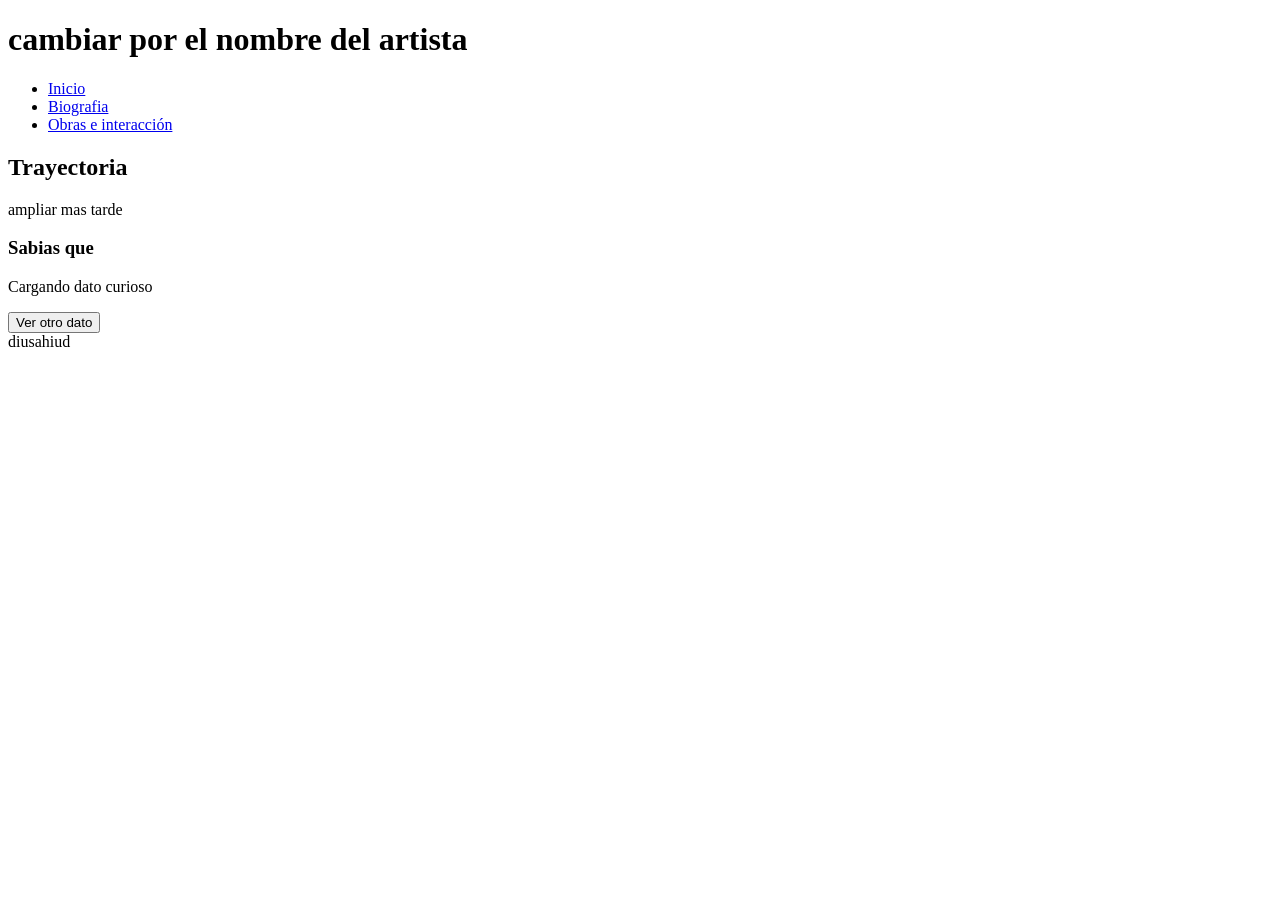
==== biografia.html @ c1e75caa "biografia pagina todavía vacia de la biografia" ====
<!DOCTYPE html>
<html lang="es">
    <head>
        <meta charset="UTF-8">
        <title>Biografia</title>
        <link rel="stylesheet" href="css/estilos.css">
    </head>
    <body>
        <div class="contenedor-principal">
         <header class="encabezado">
            <h1 class="titulo-fuente"> cambiar por el nombre del artista</h1>
            <nav class="menu-navegacion">
                <ul>
                    <li> <a href="index.html" class="activo">Inicio</a></li>
                    <li> <a href="biografia.html">Biografia</a></li>
                    <li> <a href="obras.html">Obras e interacción</a></li>
                </ul>
            </nav>
         </header>

         <main class="contenido-biografia">
            <section class="layout-2-columnas">
                <article class="columna-principal">
                    <h2 class="titulo-fuente">Trayectoria</h2>
                    <p>ampliar mas tarde</p>
                </article>
                <aside class="columna-secundaria">
                    <h3 class="titulo-fuente">Sabias que</h3>
                    <div id="caja-dato-curioso" class="caja-dato">
                        <p id="texto-dato">Cargando dato curioso</p>
                        <button id="btn-dato-curtioso" type="button"> Ver otro dato</button>
                    </div>
                </aside>
            </section>
         </main>

         <footer>
            diusahiud
         </footer>
        </div>


        <script src="js/datos-curiosos.js"></script>
    </body>
</html>
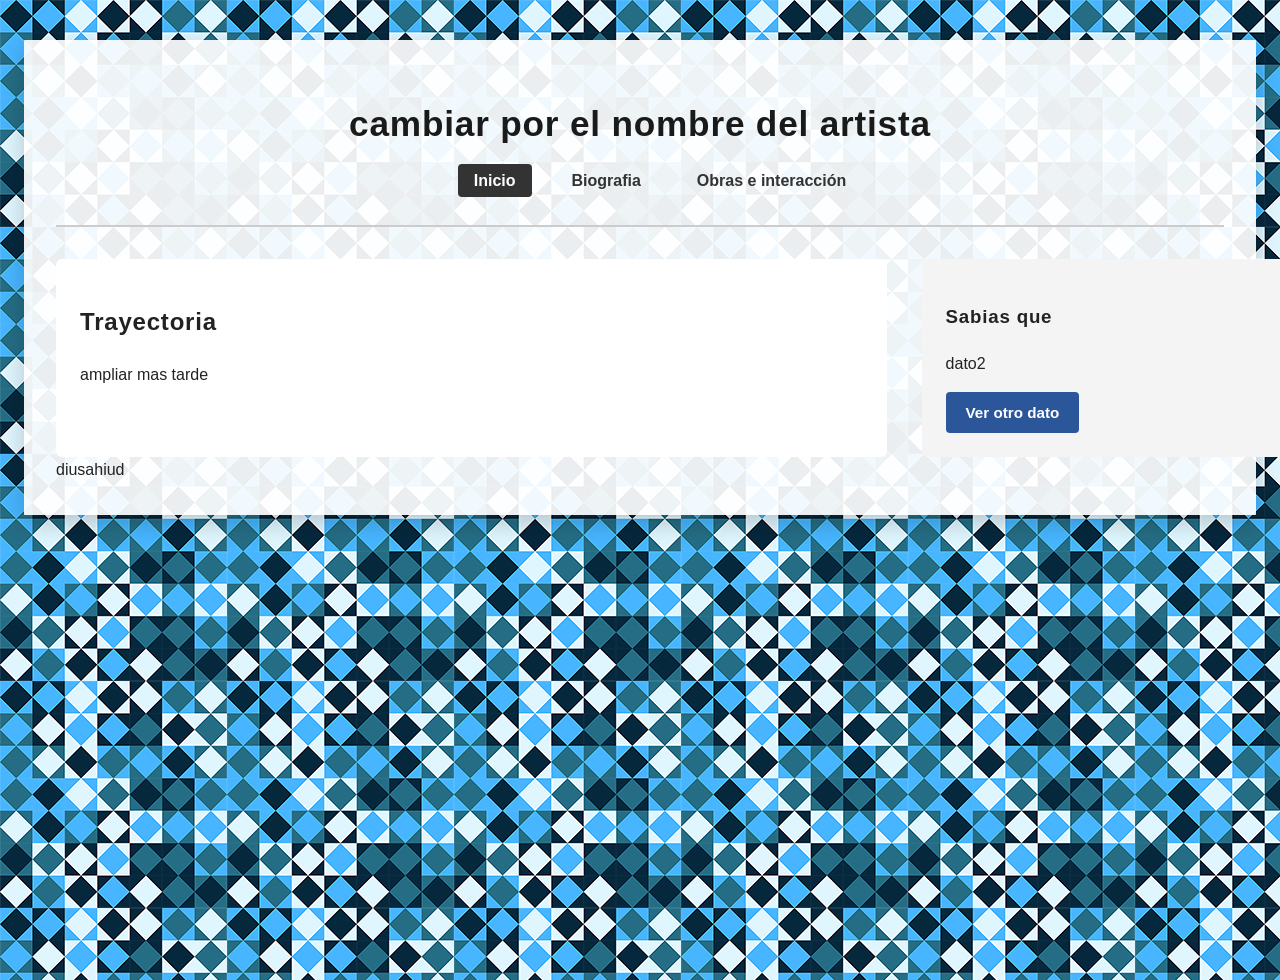
==== commit a38bcd43: "datos y css script para los datos curiosos y el css para los estilos" ====
--- a/biografia.html
+++ b/biografia.html
@@ -28,7 +28,7 @@
                     <h3 class="titulo-fuente">Sabias que</h3>
                     <div id="caja-dato-curioso" class="caja-dato">
                         <p id="texto-dato">Cargando dato curioso</p>
-                        <button id="btn-dato-curtioso" type="button"> Ver otro dato</button>
+                        <button id="btn-dato-curioso" type="button"> Ver otro dato</button>
                     </div>
                 </aside>
             </section>
--- a/css/estilos.css
+++ b/css/estilos.css
@@ -0,0 +1,167 @@
+body {
+    background-image: url('../img/fondo.png');
+    font-family: Arial, Helvetica, sans-serif;
+    color: #222;
+    line-height: 1.6;
+
+    display: flex;
+    justify-content: center;
+    align-items: flex-start;
+    min-height: 100vh;
+    padding: 2rem 1rem;
+}
+
+.titulo-fuente{
+    font-family;
+    letter-spacing: 0.05rem;
+}
+
+.contenedor-principal {
+    width: 100%;
+    max-width: 75rem;
+    background-color: rgba(255, 255, 255, 0.92);
+    border-radius: 0.05rem;
+    padding: 2rem;
+    box-shadow: 0 0.5rem 1.5rem rgba(0, 0, 0, 0.2);
+}
+
+.encabezado{
+    border-bottom: 0.125rem solid #ccc;
+    padding-bottom: 1rem;
+    margin-bottom: 2rem;
+}
+
+.encabezado h1{
+    font-size: 2.2rem;
+    text-align: center;
+    margin-bottom: 1rem;
+    color: #1a1a1a;
+}
+
+.menu-navegacion ul {
+    list-style: none;
+    display: flex;
+    justify-content: center;
+    gap: 1.5rem;
+}
+
+.menu-navegacion a {
+    text-decoration: none;
+    color: #333;
+    font-weight: bold;
+    padding: 0.5rem 1rem;
+    border-radius: 0.25rem;
+    transition: background-color 0.3s ease, color 0.3s ease;
+}
+
+.menu-navegacion a:hover,
+.menu-navegacion a.activo{
+    background-color: #333;
+    color: #fff;
+}
+
+.layout-3-columnas {
+    display: flex;
+    flex-direction: row;
+    justify-content: space-between;
+    gap: 2%;
+}
+
+.layout-3-columnas .columna {
+    flex: 0 0 32%;
+    background-color: #fff;
+    padding: 1.5rem;
+    border-radius: 0.375rem;
+    border: 0.0623rem solid #e0e0e0;
+}
+
+.layout-2-columnas {
+    display: flex;
+    flex-direction: row;
+    justify-content: space-between;
+    gap: 3%;
+}
+
+.columna-principal{
+    flex: 0 0 67%;
+    background-color: #fff;
+    padding: 1.5rem;
+    border-radius: 0.375rem;
+}
+
+.columna-secundaria {
+    flex: 0 0 30%;
+    background-color: #f4f4f4;
+    padding: 1.5rem;
+    border-radius: 0.375rem;
+}
+
+.controles-galeria {
+    margin: 1.5 rem 0;
+}
+
+.controles-galeria button,
+.caja-dato button {
+    background-color: #2b579a;
+    color: #fff;
+    border: none;
+    padding: 0.75rem 1.25rem;
+    font-size: 0.95rem;
+    cursor: pointer;
+    border-radius: 0.25rem;
+    font-weight: bold;
+}
+
+#galeria-obras.vista-grid {
+    display: flex
+    flex-wrap: wrap;
+    gap: 2%
+}
+
+#galeria-obras.vista-grid .tarjeta-obra {
+    flex: 0 0 32%;
+    margin-bottom: 1.5rem;
+    background-color: #fff;
+    padding: 1rem;
+    border: 0.0625rem solid #ddd;
+    border-radius: 0.25rem;
+    text-align: center;
+}
+
+#galeria-obras.vista-grid img{
+    width: 100%;
+    height: 12.5rem;
+    object-fit: cover;
+    border-radius: 0.25rem;
+}
+
+#galeria-obras.vista-lista {
+    display: flex;
+    flex-direction: column;
+    gap: 1rem;
+}
+
+#galeria-obras.vista-lista .tarjeta-obra {
+    display: flex;
+    align-items: center;
+    gap: 1.5rem;
+    background-color: #eef2f7;
+    padding: 1rem;
+    border-left: 0.3125rem solid #2b579a;
+}
+
+#galeria-obras.vista-lista img {
+    width: 8rem;
+    height: 8rem;
+    object-fit: cover;
+    border-radius: 0.25rem;
+}
+
+.pie-pagina {
+    margin-top: 2rem;
+    padding-top: 1rem;
+    border-top: 0.0625rem solid #ccc;
+    text-align: center;
+    font-size: 0.875rem;
+    color: #666;
+}
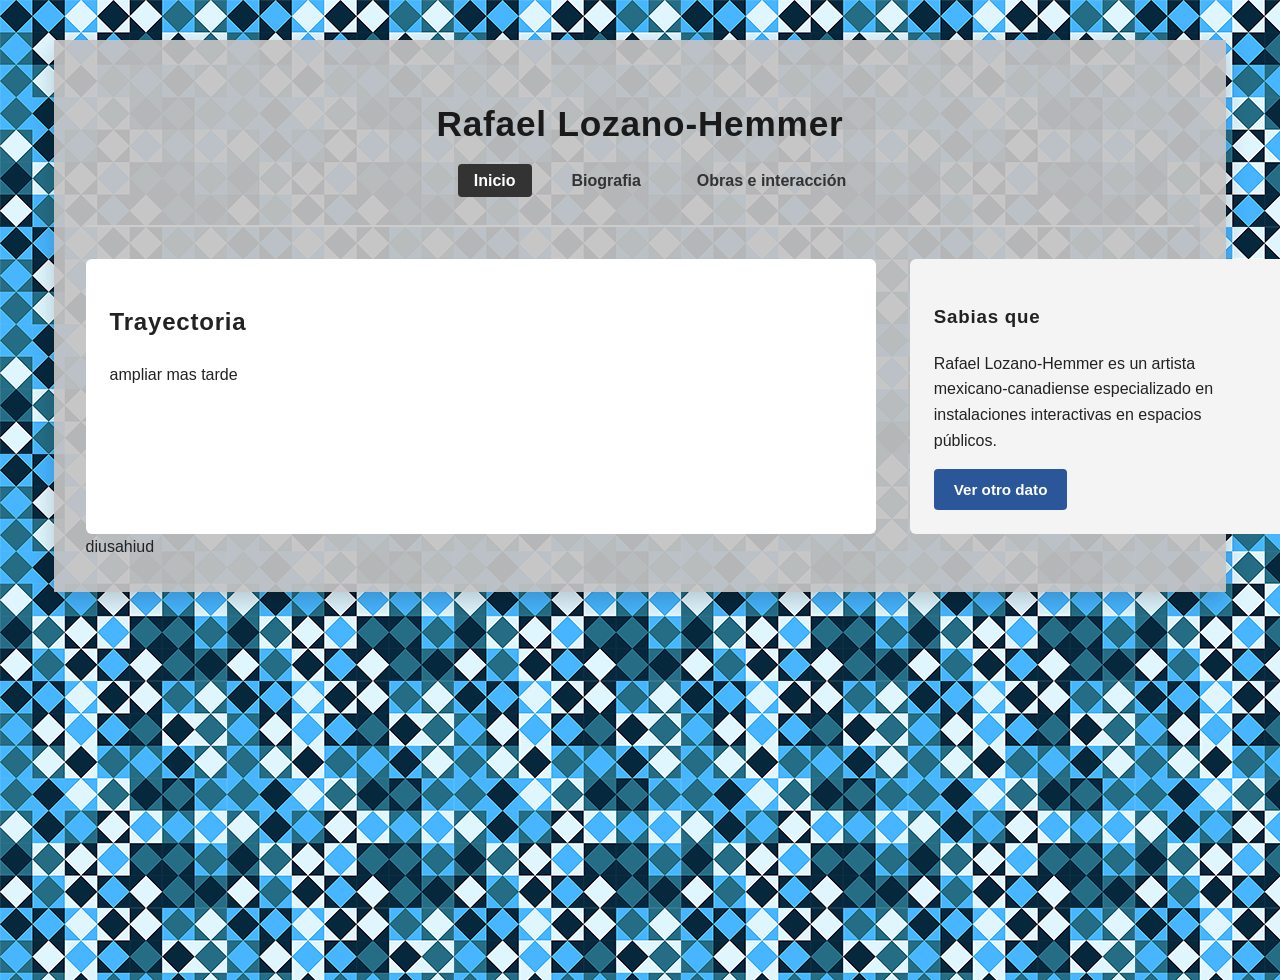
==== commit ef43d2d4: "actividad y correciones se codeó la actividad y se corrigieron varias cosas" ====
--- a/biografia.html
+++ b/biografia.html
@@ -8,7 +8,7 @@
     <body>
         <div class="contenedor-principal">
          <header class="encabezado">
-            <h1 class="titulo-fuente"> cambiar por el nombre del artista</h1>
+            <h1 class="titulo-fuente"> Rafael Lozano-Hemmer</h1>
             <nav class="menu-navegacion">
                 <ul>
                     <li> <a href="index.html" class="activo">Inicio</a></li>
--- a/css/estilos.css
+++ b/css/estilos.css
@@ -17,9 +17,10 @@
 }
 
 .contenedor-principal {
-    width: 100%;
-    max-width: 75rem;
-    background-color: rgba(255, 255, 255, 0.92);
+    width: 90%;
+    max-width: 1200px;
+    margin: 0 auto;
+    background-color: rgba(197, 195, 195, 0.92);
     border-radius: 0.05rem;
     padding: 2rem;
     box-shadow: 0 0.5rem 1.5rem rgba(0, 0, 0, 0.2);
@@ -60,18 +61,22 @@
     color: #fff;
 }
 
-.layout-3-columnas {
-    display: flex;
+.layout-3 {
+    display: flex;
+    width: 90%;
     flex-direction: row;
     justify-content: space-between;
+    box-sizing: border-box;
     gap: 2%;
 }
 
-.layout-3-columnas .columna {
-    flex: 0 0 32%;
+.layout-3 .columna {
+    flex: 1 1 0;
+    min-width: 0;
+    box-sizing: border-box;
     background-color: #fff;
     padding: 1.5rem;
-    border-radius: 0.375rem;
+    border-radius: 8px;
     border: 0.0623rem solid #e0e0e0;
 }
 
@@ -164,4 +169,84 @@
     text-align: center;
     font-size: 0.875rem;
     color: #666;
+}
+
+.contenedor-ejercicio {
+    background-color: #ffffff;
+    padding: 1.5rem;
+    border-radius: 0.5rem;
+    margin-bottom: 2rem;
+    border: 0.625rem solid #dddddd;
+}
+
+fieldset {
+    border: 0.0625rem solid #cccccc;
+    padding: 1rem;
+    margin-bottom: 1.5rem;
+    border-radius: 0.25rem;
+}
+
+fieldset {
+    border: 0.0625rem solid #cccccc;
+    padding: 1rem;
+    margin-bottom: 1.5rem;
+    border-radius: 0.25rem;
+}
+
+fieldset:disabled {
+    opacity: 0.5;
+    background-color: #f9f9f9;
+}
+
+legend {
+    padding: 0 0.5rem;
+    font-weight: bold;
+    color: #2b579a;
+}
+
+.campo {
+    margin-bottom: 1rem;
+    display: flex;
+    flex-direction: column;
+}
+
+.campo label {
+    margin-bottom: 0.25rem;
+    font-weight: bold;
+}
+
+.campo input {
+    padding: 0.5rem;
+    border: 0.0625rem solid #ccc;
+    border-radius: 0.25ren;
+    font-size: 1rem;
+}
+
+button {
+    padding: 0.6rem 1.2rem;
+    background-color: #2b579a;
+    color: white;
+    border: none;
+    border-radius: 0.25rem;
+    cursor: pointer;
+    font-weight: bold;
+}
+
+button:disabled {
+    background-color: #cccccc;
+    cursor: not-allowed;
+}
+
+.acciones-calculo {
+    display: flex;
+    gap: 1rem;
+    margin-top: 1rem;
+}
+
+#caja-resultados {
+    margin-top: 1.5rem;
+    padding: 1rem;
+    background-color: #eef2f7;
+    border-left: 0.3125rem solid #2b579a;
+    border-radius: 0.25rem;
 }
